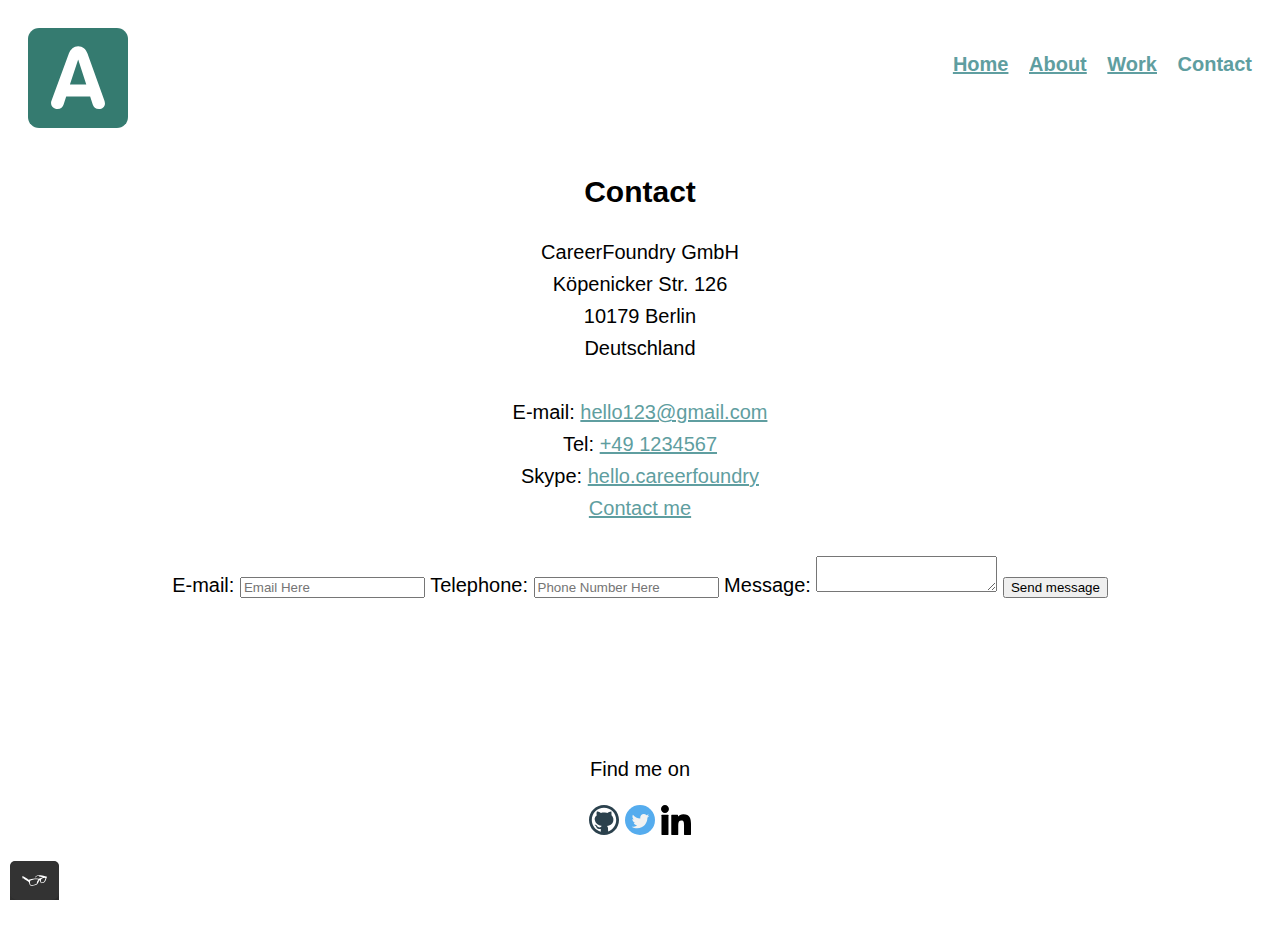
==== contact.html @ 3868addb "Initial commit" ====
<!DOCTYPE html>
<html lang="en">
<head>
  <meta charset="utf-8">
  <meta http-equiv="X-UA-Compatible" content="IE=edge">
  <meta name="viewport" content="width=device-width,intial-scale1.0">

  <link rel="stylesheet" href="css/styles.production.css">
  <link rel="shortcut icon" type="image/png" href="img/logo.svg"> <!--the favicon part on the top -->
</head>


<title> Contact</title>
<body>
<!-- Header including the logo and the main navigation -->
<header class="page-header">
   <!-- Add Logo here -->
   <img src="img/logo.svg" alt="logo" class="page-header__item1">
   <nav class="main-navigation page-header__item2">
      <ul role="menubar" class="navigation-list">
         <li role="presentation">
            <a href="index.html" role="menuitem" class="navigation-list__item">Home</a>
         </li>
         <li role="presentation">
            <a href="about.html" role="menuitem" class="navigation-list__item">About</a>
         </li>
         <li role="presentation">
            <a href="work.html" role="menuitem" class="navigation-list__item">Work</a>
         </li>
         <li role="presentation">
            <a href="contact.html" role="menuitem" class="navigation-list__item navigation-list__item--active">Contact</a>
         </li>
      </ul>
   </nav>
</header>
<main>
  <h1 class="contact-title">Contact</h1>
<div class="contact">
  CareerFoundry GmbH<br>
  Köpenicker Str. 126<br>
  10179 Berlin<br>
  Deutschland<br>
  <br>
  E-mail: <a href="hello123@gmail.com">hello123@gmail.com</a><br>
  Tel: <a href="tel:+491234567">+49 1234567</a><br>
  Skype: <a href="skype:hello.careerfoundry"> hello.careerfoundry</a><br>
<a href="mailto:office@careerfoundry.com">Contact me</a> 
</main>
<br>
<form action="" method="post" class="form">
  <label for="email">E-mail:</label>
  <input id="email" required type="email" placeholder="Email Here">

  <label for="telephone">Telephone: </label>
  <input id="telephone" type="tel" pattern="\d{3}[\-]\d{3}[\-]\d{4}" placeholder="Phone Number Here"> 

  <label for="Message">Message:</label>
  <textarea id="message"maxlength="242" required></textarea>
  <input type="submit" value="Send message">
</form><br>
   <footer class= "page-footer">
   <p>Find me on</p>
   <div class="social media">
   <img src="img/github-icon.svg" alt="github">
   <img src="img/twitter-icon.svg" alt="twitter">
   <img src="img/linkedin-icon.svg" alt="linkedin">
 </div>
 </footer>
<script src="js/tota11y.min.js"></script>
</body>
</html>
---- css/styles.production.css ----
/*
* Prefixed by https://autoprefixer.github.io
* PostCSS: v8.4.14,
* Autoprefixer: v10.4.7
* Browsers: last 4 version
*/

* {
  -webkit-box-sizing: border-box;
          box-sizing: border-box;
}



/*this is the css code and it applies to all the different browsers because you used the autoprefixer and added -moz and --webkit*/


body {
  font-family: 'Gulzar', sans-serif;
  font-weight: 500;
  font-size: 20px;
  line-height: 1.6 /* the spacing between the letter vertically. */
}
h1{
  font-weight:800 ;
  font-size: 30px;
}
a {
  color: #5F9EA0;
}

a:visited {
  /* visited link */
  color: #71bdbf;
}

a:hover,focus {
  /* No underlining when hovering over a link */
  text-decoration: none; 
}

a:active {
  /* selected link */
  color: #489c79;
} 

button {
  /* overwrites browser defaults and resets the border */
  border: none;
  /* takes the font from the outer container */
  font-family:'Gulzar', sans-serif;
  /* styles the background color, font color, and text decoration (underline, etc.) of the button */
  background-color: #357b70;
  color: white;
  text-decoration: none;
  /*adds spacing to the button (this will be discussed more in-depth later) */
  padding: 10px;
  border-radius: 3px;
  /* gives the button a bottom border with a width of 2px, a type of solid, and a color in RGBA format */
  border-bottom: 2px solid rgba(0, 0, 0, 0.3);
}

button:hover, button:focus /*this button is here because if you added all the properties on this one it would only apply when you're hovering over it.*/{
  /* lets the mouse appear as a hand when hovering over the button */
  cursor: pointer;
  /* reduces the opacity of the button to 80% meaning the the lightness or darkeness this is for those default buttons you had in the beginning of the course*/
  opacity: 0.8;
}

/*List-style-type that’s how you get rid of the bullet points on the navigation. And also the <nav>*/

.navigation-list__item--active {
  text-decoration: none;/*this is for what ever page you're on it look at the navigtion that doesnt have an underlines*/

}

.page-footer{
  clear: both;
  /*this stops the content from flowing around flowing element*/
  display: -webkit-inline-box;
  display: -ms-inline-flexbox;
  display: inline-flex;
  /*this makes the icons smaller into one group.*/
  -webkit-box-orient: vertical;
  -webkit-box-direction: normal;
      -ms-flex-direction: column;
          flex-direction: column;
  text-align: center;
  /*this moves the text above the icons "find me"*/
  padding: 100px;
}



.profile {
  max-width: 60vw;
  margin: 10vh auto; 
  padding: 20px;
}

.profile__portrait {
  float:left;
  width: 250px;
  margin-right: 40px;
} 

.profile__portrait img {
  border-radius: 50%;
}

@media all and (max-width: 820px) {
  .profile {
    display: -webkit-box;
    display: -ms-flexbox;
    display: flex;
    -webkit-box-orient: vertical;
    -webkit-box-direction: normal;
        -ms-flex-direction: column /* it's column because if it was row the image and the "hello world" would next to each instead of being under it.*/;
            flex-direction: column /* it's column because if it was row the image and the "hello world" would next to each instead of being under it.*/;
    -webkit-box-pack: center;
        -ms-flex-pack: center;
            justify-content: center;
    -webkit-box-align: center;
        -ms-flex-align: center;
            align-items: center;
    max-width: 80vw;
    margin: 3vh auto; 
    padding: 20px;
  }



  .profile__portrait {
    float: none;/*this second float also in the profile__portrait above the difference is that this one is in the media query telling it no float after 820px*/
    width: 250px;
    border-radius: 50%;
    margin-bottom: 20px;
    margin-right: 0;
    text-align: center;
  } 
}

@media all and (max-width: 500px){
  .profile-heading {
    font-size: 20px;
  }
}






.page-header {
  display: -webkit-box;
  display: -ms-flexbox;
  display: flex;
  width: 100%;
  padding: 20px;

}

.page-header__item2 {
  -webkit-box-flex: 0;
      -ms-flex: 0 1 200px;
          flex: 0 1 200px;
}

.page-header__item2:last-child {
  -webkit-box-flex: 3;
      -ms-flex-positive: 3;
          flex-grow: 3;
  text-align: right; /* just moves the text horizontally */
}

.page-header__item1  {
  width: 100px;
  height: 100px;

}



.navigation-list li /*this is saying select all the li's inside the navigation-list*/{
  display: inline-block;
  margin-left: 15px /*distance between the navigations*/;
  font-weight: 550;/*the thickness of the letters */
}

.page-footer {
  display: -webkit-box;
  display: -ms-flexbox;
  display: flex;
  -webkit-box-align: center;
      -ms-flex-align: center;
          align-items: center; 

}





.grid__item /*this is for the work.html */{
  background-color: rgb(245, 240, 240);
}

.grid {
  display: -ms-grid;
  display: grid;
  -ms-grid-columns: 1fr 20px 1fr 20px 1fr;
  grid-template-columns: 1fr 1fr 1fr;
  grid-gap: 20px;
  padding: 11px;
  margin: 19px;
}

.work-h1/*work html heading for the spacing */{
  padding: 17px;
  margin-left: 11px;
  margin-bottom: -26px;
  font-size: 30px;
}
@media all and (max-width: 500px){
  .work-h1{
    font-size: 20px;
  }
}


.grid__item {
  padding: 20px;
}



.contact{
  text-align: center;
}
.contact-title{
  text-align: center;
  font-size: 30px;
}
@media all and (max-width: 500px){
  .contact-title{
    font-size: 20px;
  }
}
.form {
  text-align:center;
}


@media all and (max-width: 500px) {
  .grid {
    -ms-grid-columns: 1fr;
    grid-template-columns: 1fr;
  }
}
@media all and (min-width: 500px) and (max-width: 750px){
  .grid {
    -ms-grid-columns: 1fr 20px 1fr;
    grid-template-columns: 1fr 1fr;
  }
}
@media all and (max-width: 750px) {
  .grid {
    grid-gap: 10px;
  }
}
.grid__item:last-child {
  grid-column: auto / auto;
  grid-row: auto / auto;
}
h1 {
  font-size: 30px;
}




.about/*The writing about yourself on the about page.*/{
  text-align: center;
  padding: 20px;
  margin: auto; 
  min-width: 200px;
  max-width: 1000px;
}

.about-info{
  line-height: 0.5;
  padding: 1px;

}
.about-heading{
  font-size: 30px;
}
@media all and (max-width: 500px) {
  .about-heading {
    font-size: 20px;
  }
}

@media all and (max-width: 500px) {
  .svg-animation {
    width: 200px;
    height: 300px;
  }
}



.button/*this is selecting the element that is directly after another specific element.*/ {
  /* overwrites browser defaults and resets the border */
  border: none;
  display: inline-block;
  /* takes the font from the outer container */
  font-family: 'Gulzar', sans-serif;
  /* styles the button */
  background-color:#357b70;
  color: white;
  text-decoration: none;
  padding: 15px;
  border-radius: 7px;
  /* width of the border, type, color */
  border-bottom: 3px solid rgba(0, 0, 0, 0.3);
  margin: 20px;
  margin-left: 10px;/*this makes no sense check this.*/
  -webkit-box-shadow: 4px/*x-axis*/ 3px/*y-axis*/ 19px/*bluriness*/ 0px/*the size of the shadow*/ rgba(0,0,0,0.3);
          box-shadow: 4px/*x-axis*/ 3px/*y-axis*/ 19px/*bluriness*/ 0px/*the size of the shadow*/ rgba(0,0,0,0.3);
  -webkit-transition-duration: 0.2s;
       -o-transition-duration: 0.2s;
          transition-duration: 0.2s;
  -webkit-transition-property: opacity,font-size;
  -o-transition-property: opacity,font-size;
  transition-property: opacity,font-size;
  -webkit-transition-timing-function: linear;
       -o-transition-timing-function: linear;
          transition-timing-function: linear;
}



button/*this is selecting the element that is directly after another specific element.*/ {
  /* overwrites browser defaults and resets the border */
  border: none;
  display: inline-block;
  /* takes the font from the outer container */
  font-family: 'Gulzar', sans-serif;
  /* styles the button */
  background-color:#357b70;
  color: white;
  text-decoration: none;
  padding: 15px;
  border-radius: 7px;
  /* width of the border, type, color */
  border-bottom: 3px solid rgba(0, 0, 0, 0.3);
  margin: 20px;
  margin-left: 10px;/*this makes no sense check this.*/
  -webkit-box-shadow: 4px/*x-axis*/ 3px/*y-axis*/ 19px/*bluriness*/ 0px/*the size of the shadow*/ rgba(0,0,0,0.3);
          box-shadow: 4px/*x-axis*/ 3px/*y-axis*/ 19px/*bluriness*/ 0px/*the size of the shadow*/ rgba(0,0,0,0.3);
  -webkit-transition-duration: 0.2s;
       -o-transition-duration: 0.2s;
          transition-duration: 0.2s;
  -webkit-transition-property: opacity,font-size;
  -o-transition-property: opacity,font-size;
  transition-property: opacity,font-size;
  -webkit-transition-timing-function: linear;
       -o-transition-timing-function: linear;
          transition-timing-function: linear;
}

button:hover,
button:focus,
.button:hover,
.button:focus {
  /* lets the mouse appear as a hand when hovering over the button */
  cursor: pointer;
  /* reduces the opacity of the button to 80% */
  opacity: 0.8;
  font-size: 21px;
}

.svg {
  width: 700px;
  height: 700px;
}



.sun {
  -webkit-animation: 4s/*animation-duration*/ color-change/*animation-name*/ infinite/*animation-iteration-count*/ alternate/*animation-direction: it can be a*/    linear/*animation-timing-function*/;
          animation: 4s/*animation-duration*/ color-change/*animation-name*/ infinite/*animation-iteration-count*/ alternate/*animation-direction: it can be a*/    linear/*animation-timing-function*/;
  
}

@-webkit-keyframes color-change {
  0%{
    fill: #e6daa2;
  }
  50%{
    fill: #e6ce5e;
  }
  75%{
    fill: #f0cd2e;
  }
  100%{
    fill: #faef1b;
  }
}

@keyframes color-change {
  0%{
    fill: #e6daa2;
  }
  50%{
    fill: #e6ce5e;
  }
  75%{
    fill: #f0cd2e;
  }
  100%{
    fill: #faef1b;
  }
}


.stars {
  -webkit-animation: 1.2s star infinite alternate linear;
          animation: 1.2s star infinite alternate linear;

}

@-webkit-keyframes star {
  0%{
    fill: #edc655;
  }
  50%{
    fill: #fcffad;
  }
  100%{
    fill: #edd013;
  }
}

@keyframes star {
  0%{
    fill: #edc655;
  }
  50%{
    fill: #fcffad;
  }
  100%{
    fill: #edd013;
  }
}




.cloud-left {
  -webkit-animation: 1s cloud-move--left infinite alternate linear;
          animation: 1s cloud-move--left infinite alternate linear;

}

.cloud-left--1 {
  -webkit-animation: 1s cloud-move--left infinite alternate linear;
          animation: 1s cloud-move--left infinite alternate linear;
}

.cloud-left--2 {
  -webkit-animation: 1s cloud-move--left infinite alternate linear;
          animation: 1s cloud-move--left infinite alternate linear;
}

@-webkit-keyframes cloud-move--left {
  from {
    -webkit-transform: translate(0,50px);
            transform: translate(0,50px);
  }
  to {
    -webkit-transform: translate(9px,50px);
            transform: translate(9px,50px);
  }
}

@keyframes cloud-move--left {
  from {
    -webkit-transform: translate(0,50px);
            transform: translate(0,50px);
  }
  to {
    -webkit-transform: translate(9px,50px);
            transform: translate(9px,50px);
  }
}



.cloud-left--3 {
  -webkit-animation: 9s cloud-left--3 infinite alternate linear;
          animation: 9s cloud-left--3 infinite alternate linear;
}

@-webkit-keyframes cloud-left--3 {
  from {
    -webkit-transform: translate(-600px,50px)/* the -600px is making it go back -600px on the x-axis   */;
            transform: translate(-600px,50px)/* the -600px is making it go back -600px on the x-axis   */;
  }
  to {
    -webkit-transform: translate(150px,50px);
            transform: translate(150px,50px);
  }

}

@keyframes cloud-left--3 {
  from {
    -webkit-transform: translate(-600px,50px)/* the -600px is making it go back -600px on the x-axis   */;
            transform: translate(-600px,50px)/* the -600px is making it go back -600px on the x-axis   */;
  }
  to {
    -webkit-transform: translate(150px,50px);
            transform: translate(150px,50px);
  }

}



.cloud-right--1{
  -webkit-animation: 9s cloud-move--right infinite alternate linear;
          animation: 9s cloud-move--right infinite alternate linear;
}

@-webkit-keyframes cloud-move--right {
  from {
    -webkit-transform: translate(0,10px);
            transform: translate(0,10px);
  }
  to {
    -webkit-transform: translate(250px,10px);
            transform: translate(250px,10px);
  }
}

@keyframes cloud-move--right {
  from {
    -webkit-transform: translate(0,10px);
            transform: translate(0,10px);
  }
  to {
    -webkit-transform: translate(250px,10px);
            transform: translate(250px,10px);
  }
}
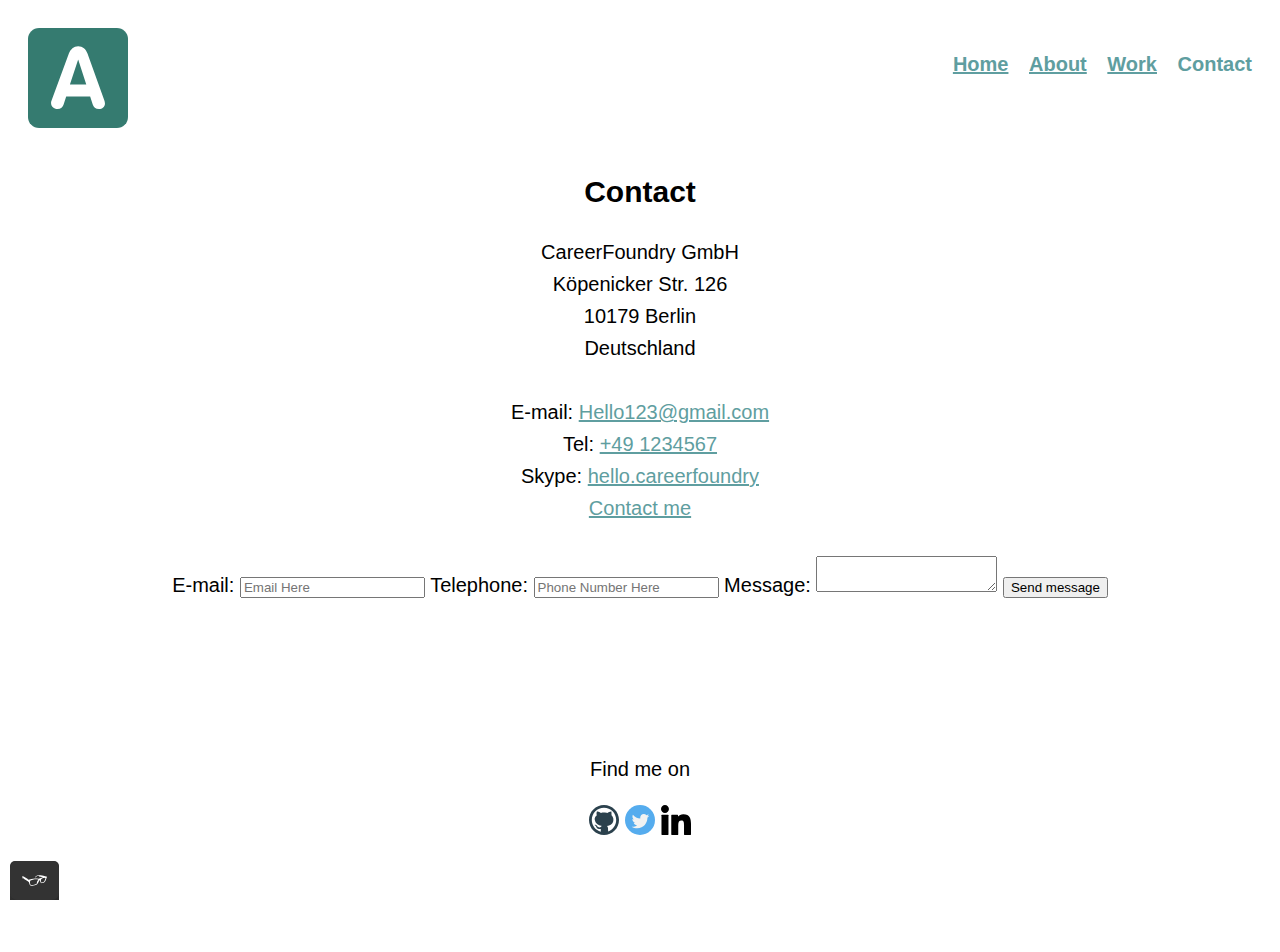
==== commit ac660df8: "Update contact.html" ====
--- a/contact.html
+++ b/contact.html
@@ -41,7 +41,7 @@
   10179 Berlin<br>
   Deutschland<br>
   <br>
-  E-mail: <a href="hello123@gmail.com">hello123@gmail.com</a><br>
+  E-mail: <a href="hello123@gmail.com">Hello123@gmail.com</a><br>
   Tel: <a href="tel:+491234567">+49 1234567</a><br>
   Skype: <a href="skype:hello.careerfoundry"> hello.careerfoundry</a><br>
 <a href="mailto:office@careerfoundry.com">Contact me</a> 
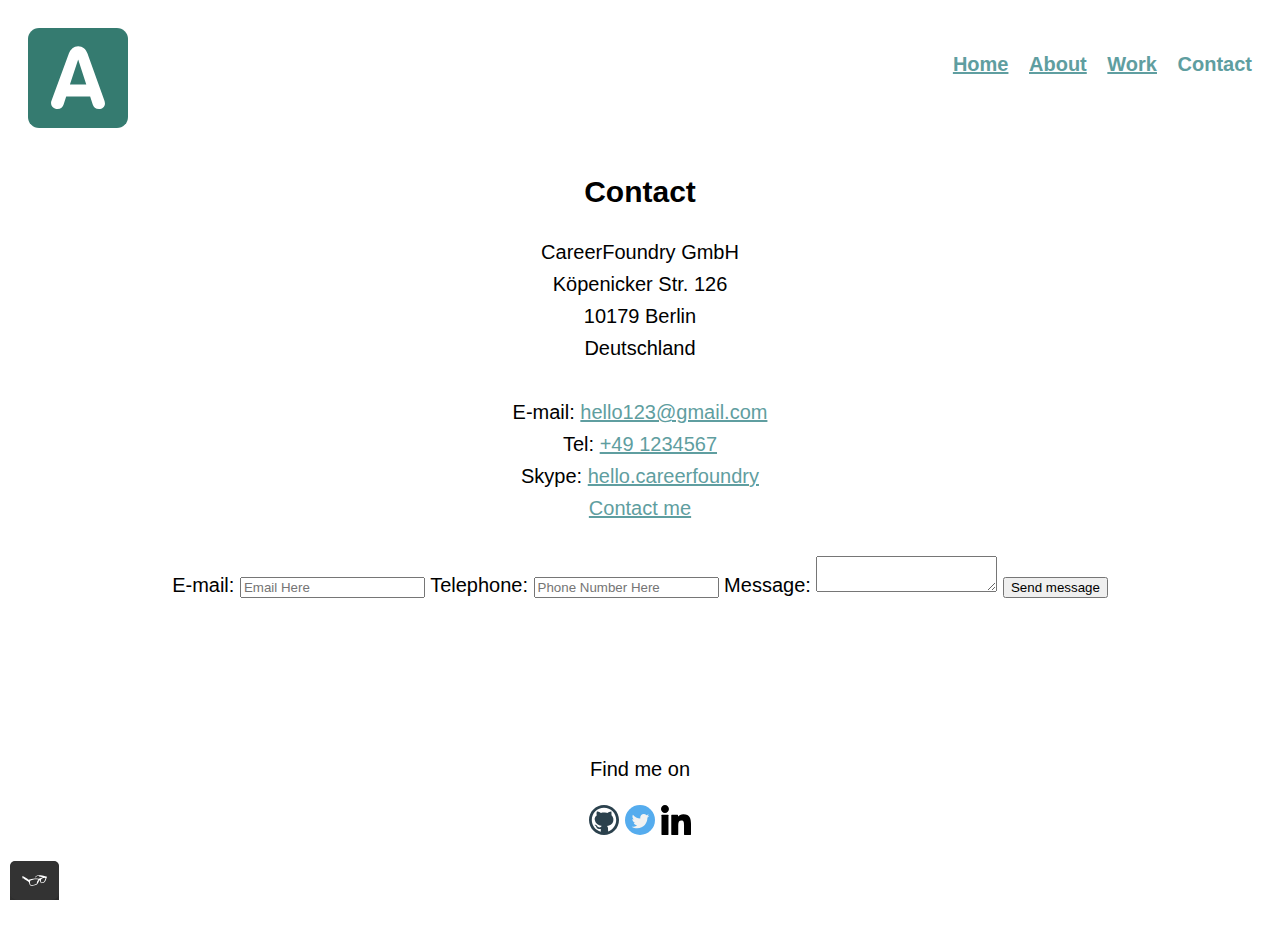
==== commit cce3df55: "Revert "Update contact.html"" ====
--- a/contact.html
+++ b/contact.html
@@ -41,7 +41,7 @@
   10179 Berlin<br>
   Deutschland<br>
   <br>
-  E-mail: <a href="hello123@gmail.com">Hello123@gmail.com</a><br>
+  E-mail: <a href="hello123@gmail.com">hello123@gmail.com</a><br>
   Tel: <a href="tel:+491234567">+49 1234567</a><br>
   Skype: <a href="skype:hello.careerfoundry"> hello.careerfoundry</a><br>
 <a href="mailto:office@careerfoundry.com">Contact me</a> 
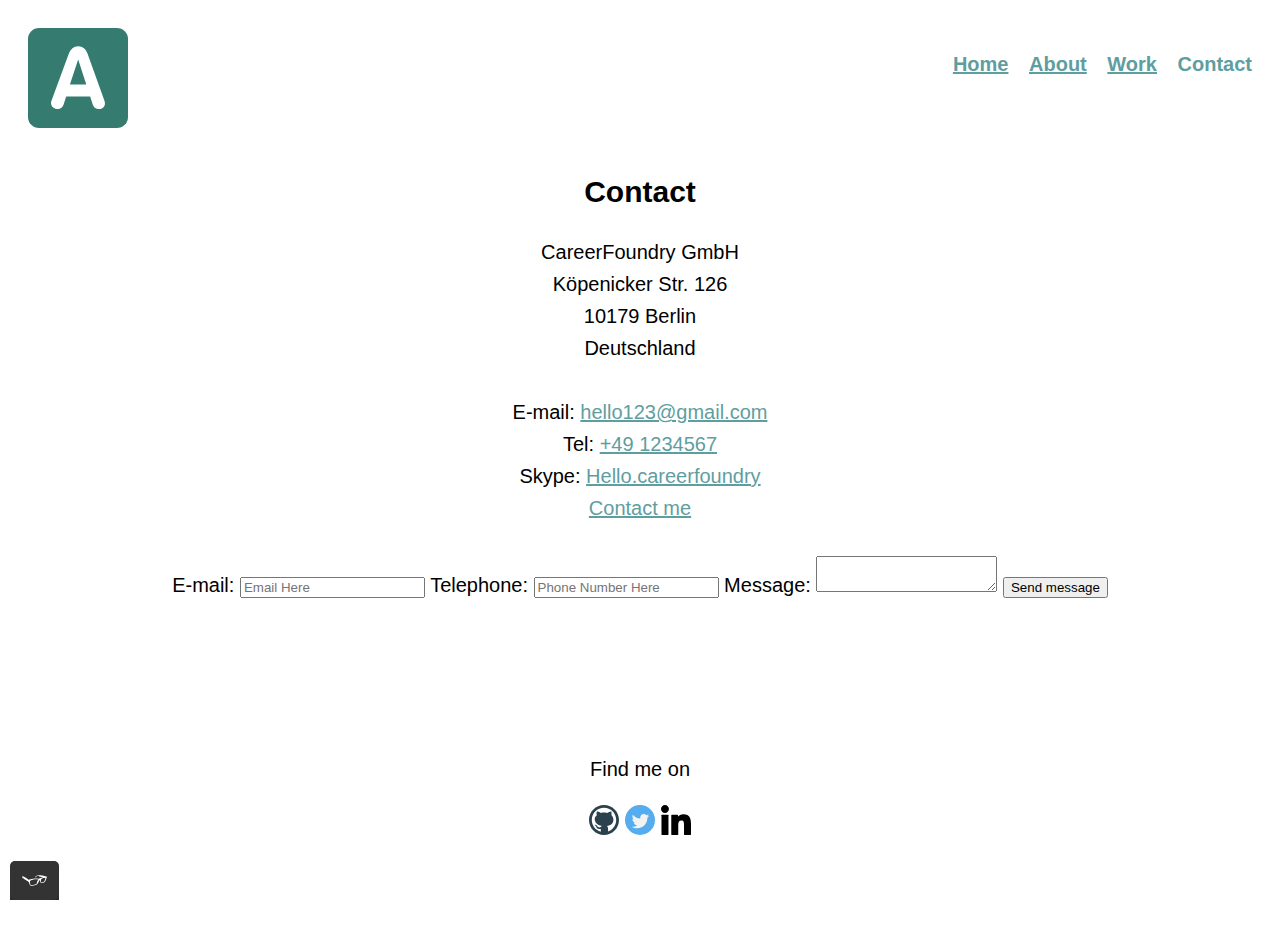
==== commit 5b26e126: "Update contact.html" ====
--- a/contact.html
+++ b/contact.html
@@ -43,7 +43,7 @@
   <br>
   E-mail: <a href="hello123@gmail.com">hello123@gmail.com</a><br>
   Tel: <a href="tel:+491234567">+49 1234567</a><br>
-  Skype: <a href="skype:hello.careerfoundry"> hello.careerfoundry</a><br>
+  Skype: <a href="skype:hello.careerfoundry"> Hello.careerfoundry</a><br>
 <a href="mailto:office@careerfoundry.com">Contact me</a> 
 </main>
 <br>
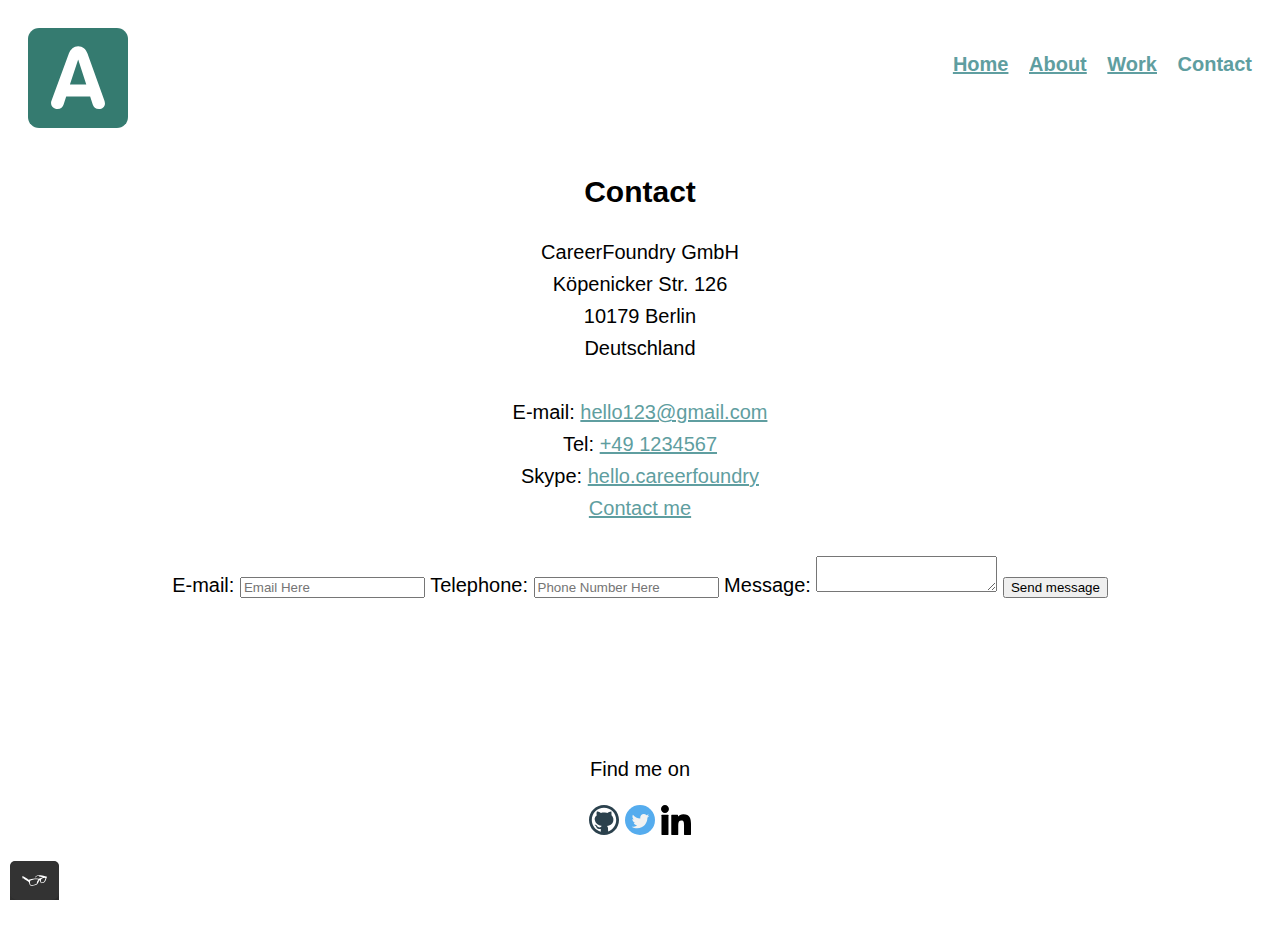
==== commit 202fa29a: "Revert "Update contact.html"" ====
--- a/contact.html
+++ b/contact.html
@@ -43,7 +43,7 @@
   <br>
   E-mail: <a href="hello123@gmail.com">hello123@gmail.com</a><br>
   Tel: <a href="tel:+491234567">+49 1234567</a><br>
-  Skype: <a href="skype:hello.careerfoundry"> Hello.careerfoundry</a><br>
+  Skype: <a href="skype:hello.careerfoundry"> hello.careerfoundry</a><br>
 <a href="mailto:office@careerfoundry.com">Contact me</a> 
 </main>
 <br>
